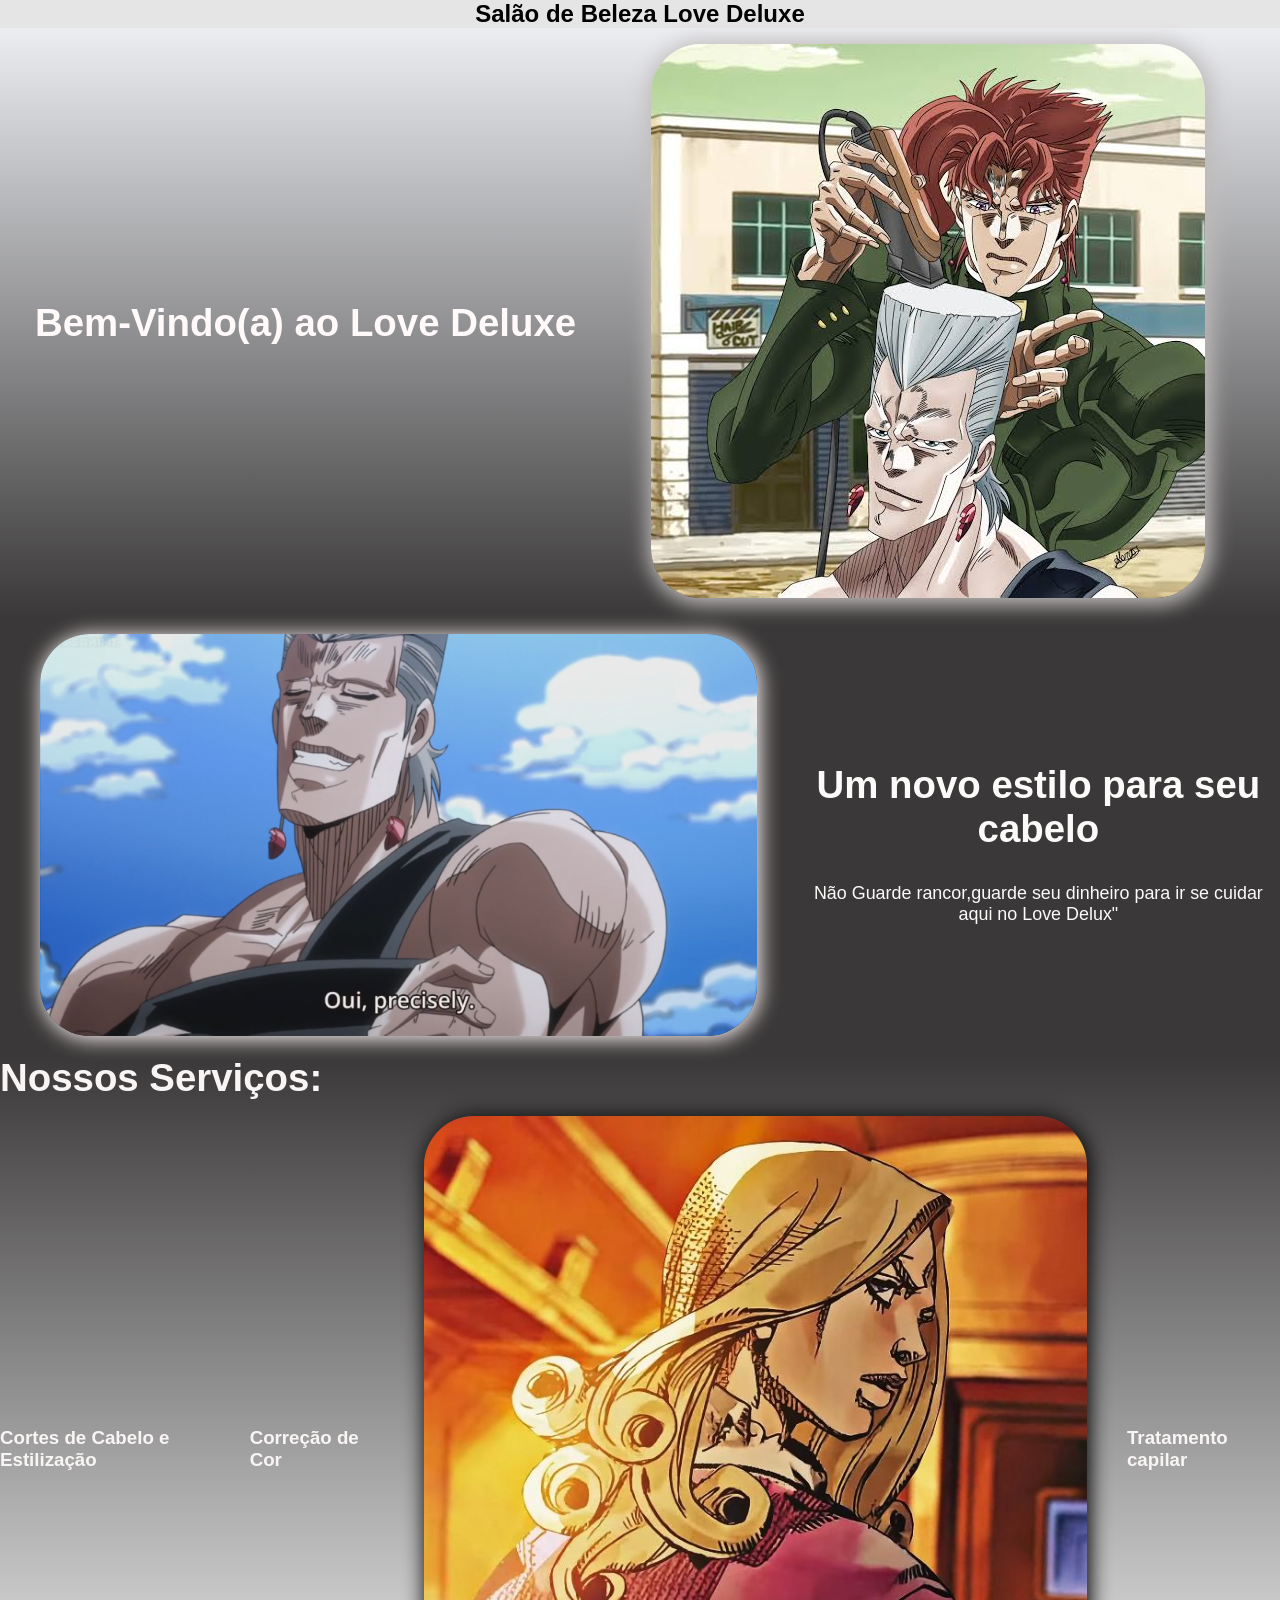
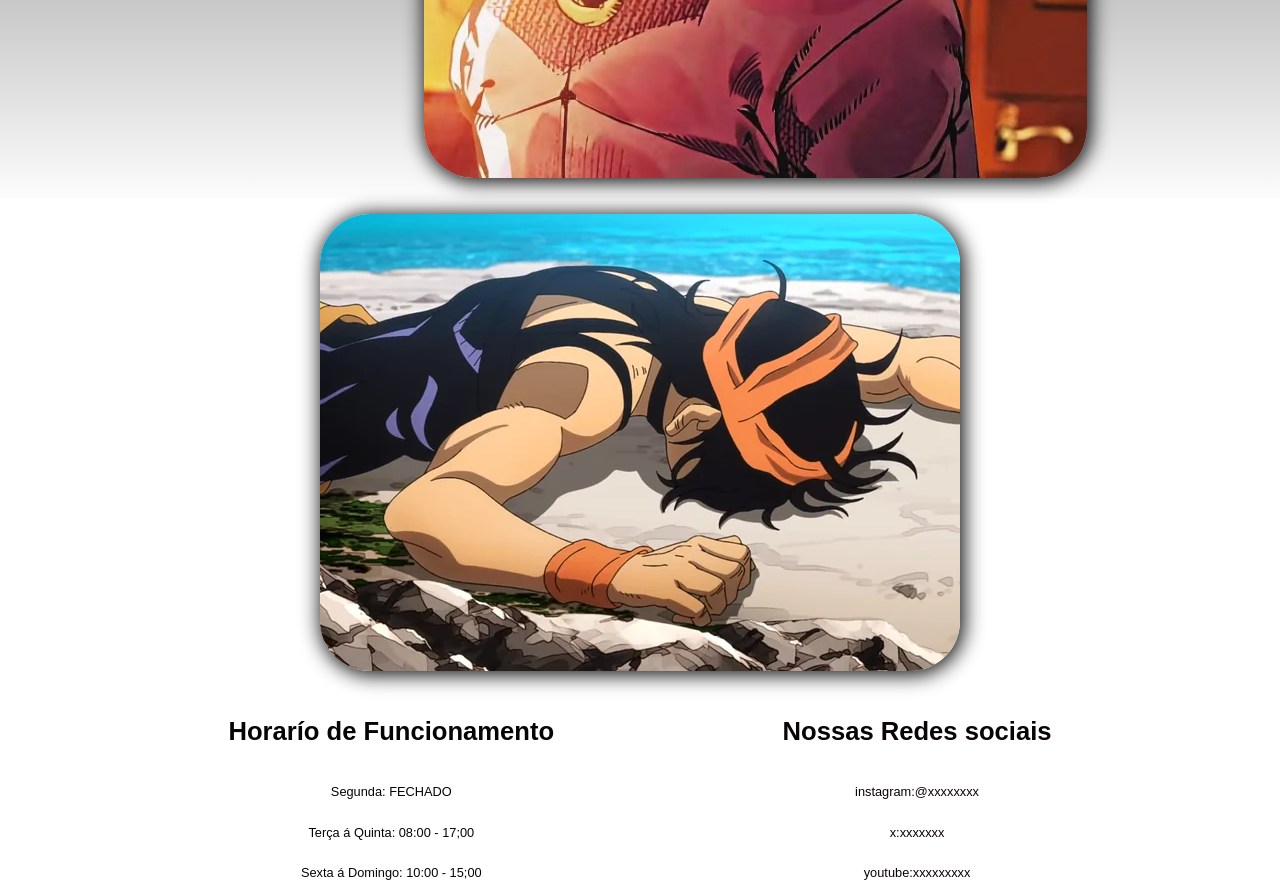
==== salao.html @ 61d6c85c "finalizando atividade" ====
<!DOCTYPE html>

<html lang ="pt-br">

    <head>

        <meta charset ="utf-8">

        <meta name ="author" content ="Seu nome aqui">

        <meta name ="viewport" content ="width=device-width,initial-scale=1"/>

        <link rel ="shortcut icon" type ="image/x-icon" href ="./images/favicon.ico">

        <link rel ="stylesheet" type ="text/css" href ="./salao.css">

        <script src ="./salao.js"></script>

        <title>Salão de beleza Love Deluxe</title>

    </head>

    <body>

        <header>

            <nav id="menu_primario">

                  <h1 id="titulo">Salão de Beleza Love Deluxe</h1>

              </nav>

          </header>

          <main id="menu_principal">

              <section id ="secao_1">

                    <h2 id ="titulo_2">Bem-Vindo(a) ao Love Deluxe</h2>

                    <figure>  

                        <img id ="img1" src ="./images/img1.jpeg" alt="OI">

                    </figure>

                  </section>

                  <section id ="secao_2">

                      <figure>
  
                          <img id ="img2" src="./images/img2.png" alt="JoJO">

                      </figure>

                  <section id ="secao_2_1">

                        <h2 id ="titulo_3">Um novo estilo para seu cabelo</h2>

                        <p id ="p1">Não Guarde rancor,guarde seu dinheiro para ir se cuidar aqui no Love Delux"</p>

                  </section>

                  </section>

                <section id ="secao_3">

                    <h2 id="titulo_4">Nossos Serviços:</h2>

                      <section id ="secao_3_1">

                          <h3 id="titulo_4.1">Cortes de Cabelo e Estilização</h3>

                          <h3 id="titulo_4.2">Correção de Cor</h3>

                          <figure>

                            <img id="img3" src="./images/img3.jpg" alt="oi">

                          </figure>

                          <h3 id="titulo_4.3">Tratamento capilar</h3>

                       </section>

                  </section>

                  <section id ="secao_4">

                      <figure>

                        <img id="img4" src="./images/img4.webp" alt=" ">

                      </figure>

                    </section>

          </main>

          <footer id="menu_secundario">

            <section id ="secao_5">

                <h3 id="titulo_5">Horarío de Funcionamento</h3>

                <p id="p2">Segunda: FECHADO</p>

                <p id="p3">Terça á Quinta: 08:00 - 17;00</p>

                <p id="p4">Sexta á Domingo: 10:00 - 15;00</p>

            </section>

            <section id ="secao_6">

                <h3 id="titulo_6">Nossas Redes sociais</h3>

                <p id="p5">instagram:@xxxxxxxx</p>

                <p id="p6">x:xxxxxxx</p>
                
                <p id="p7">youtube:xxxxxxxxx</p>

            </section>

          </footer>

            </body>

        </html>
---- salao.css ----
body{

  margin: 0px;
  scroll-behavior: smooth;
  font-family: 'Trebuchet MS', 'Lucida Sans Unicode', 'Lucida Grande', 'Lucida Sans', Arial, sans-serif;
}

header{

  background-color: #e6e5e5;
}

#titulo{

  margin: 0px;
  text-align:center ;
}

#secao_1{

  align-items: center;
  background-color: #ebedf1;
  background-image: linear-gradient(to bottom, #ebedf1, #3a3838);
  color: #fff9f9;
  display: flex;
  justify-content: space-evenly;
  margin: 0px;
}

#titulo_2{

  font-size:3.0vw ;
}

#img1{

  border-radius:50px ;
  box-shadow: 2px 2px 20px 5px rgb(192, 187, 187);
  width: 100%;
  height: auto;
}

#secao_2{

  align-items: center;
  background-color: #3a3838;
  background-image: linear-gradient(to bottom, #3a3838, #3a3838);
  color: #fdfafa;
  display: flex;
  justify-content: space-evenly;
  margin: 0px;
}

#img2{

  border-radius: 50px;
  box-shadow: 2px 2px 20px 2px rgb(240, 230, 230);
  width: 100%;
  height: auto;
}

#titulo_3{

  text-align:center ;
  font-size: 3.0vw;
}

#secao_3{

  background-color: #f7f3f4;
  background-image: linear-gradient(to bottom, #3a3838, #fcfcfc);
  color: #faf5f5;
  text-align: ;
}

#secao_3_1{

  align-items: center;
  display: flex;
  justify-content: space-evenly;
  margin: auto;
}

#titulo_4{

  font-size:3.0vw ;
  margin: 0;
}

#titulo_4_1, #titulo_4_2, #titulo_4_3{

  font-size: 2.0vw;
  margin: 0px;
}

#img3{

  border-radius:50px ;
  box-shadow: 2px 2px 20px 2px rgb(12, 11, 11);
  width: 100%;
  height: auto;
}

#secao_4{

  display: flex;
  justify-content: center;
}

#img4{

  border-radius:50px ;
  box-shadow: 2px 2px 20px 2px rgb(15, 15, 15);
  width: 100%;
  height: auto;
}

#menu_secundario{

  display: flex;
  justify-content:space-evenly ;
}

#secao_5{

  align-items: center;
  color: #050505;
  display: flex;
  flex-direction:column ;
  margin: 0px;
}

#secao_6{

  align-items: center;
  color: #0a0505;
  display: flex;
  flex-direction: column;
  margin: 0px;
}

#titulo_5, #titulo_6{

  font-size:2.0vw ;
}

#p1{

  font-size: 1.4vw;
  text-align: center;
}

#p2, #p3, #p4, #p5, #p6, #p7{

  font-size: 1.0vw;
}
/* Daqui para baixo é o uso de media query, que é responsável por otimizar a exibição para tamanhos de telas diferentes */

/* Tela com largura de até 440 pixels (iphone 14/15/16/17/18 PRO MAX) quando o aparelho está na vertical / portrait */

/* Não serão mudadas todas as características, somentes aquelas influenciadas pelo tamanho da tela */


@media screen and (max-width: 440px) and (orientation: portrait) {

  #menu_secundario{

    flex-direction:column ;
  }

  #secao_1{

    flex-direction:column-reverse ;
    text-align: center;
  }

  #titulo_2{

    font-size: 5.5vw;
  }

  #img1{

    width: 295px;
  }

  #secao_2{

    flex-direction: column-reverse;
    text-align: center;
  }

  #img2{

    width: 295px;
  }

  #titulo_3{

    font-size: 5.5vw;
  }

  #secao_3_1{

    flex-direction:column ;
  }

  #titulo_4{

    font-size:5.5vw ;
    margin-bottom: 20px;
  }

  #titulo_4_1, #titulo_4_2, #titulo_4_3{

    font-size: ;
    margin-bottom: 20px;
  }

  #img3{

    width: 295px;
  }

  #img4{

    width: 295px;
  }

  #titulo_5, #titulo_6{

    font-size: 5.5vw;
  }

  #p1, #p2, #p3, #p4, #p5, #p6, #p7{

    font-size: 4.0vw;
  }

}
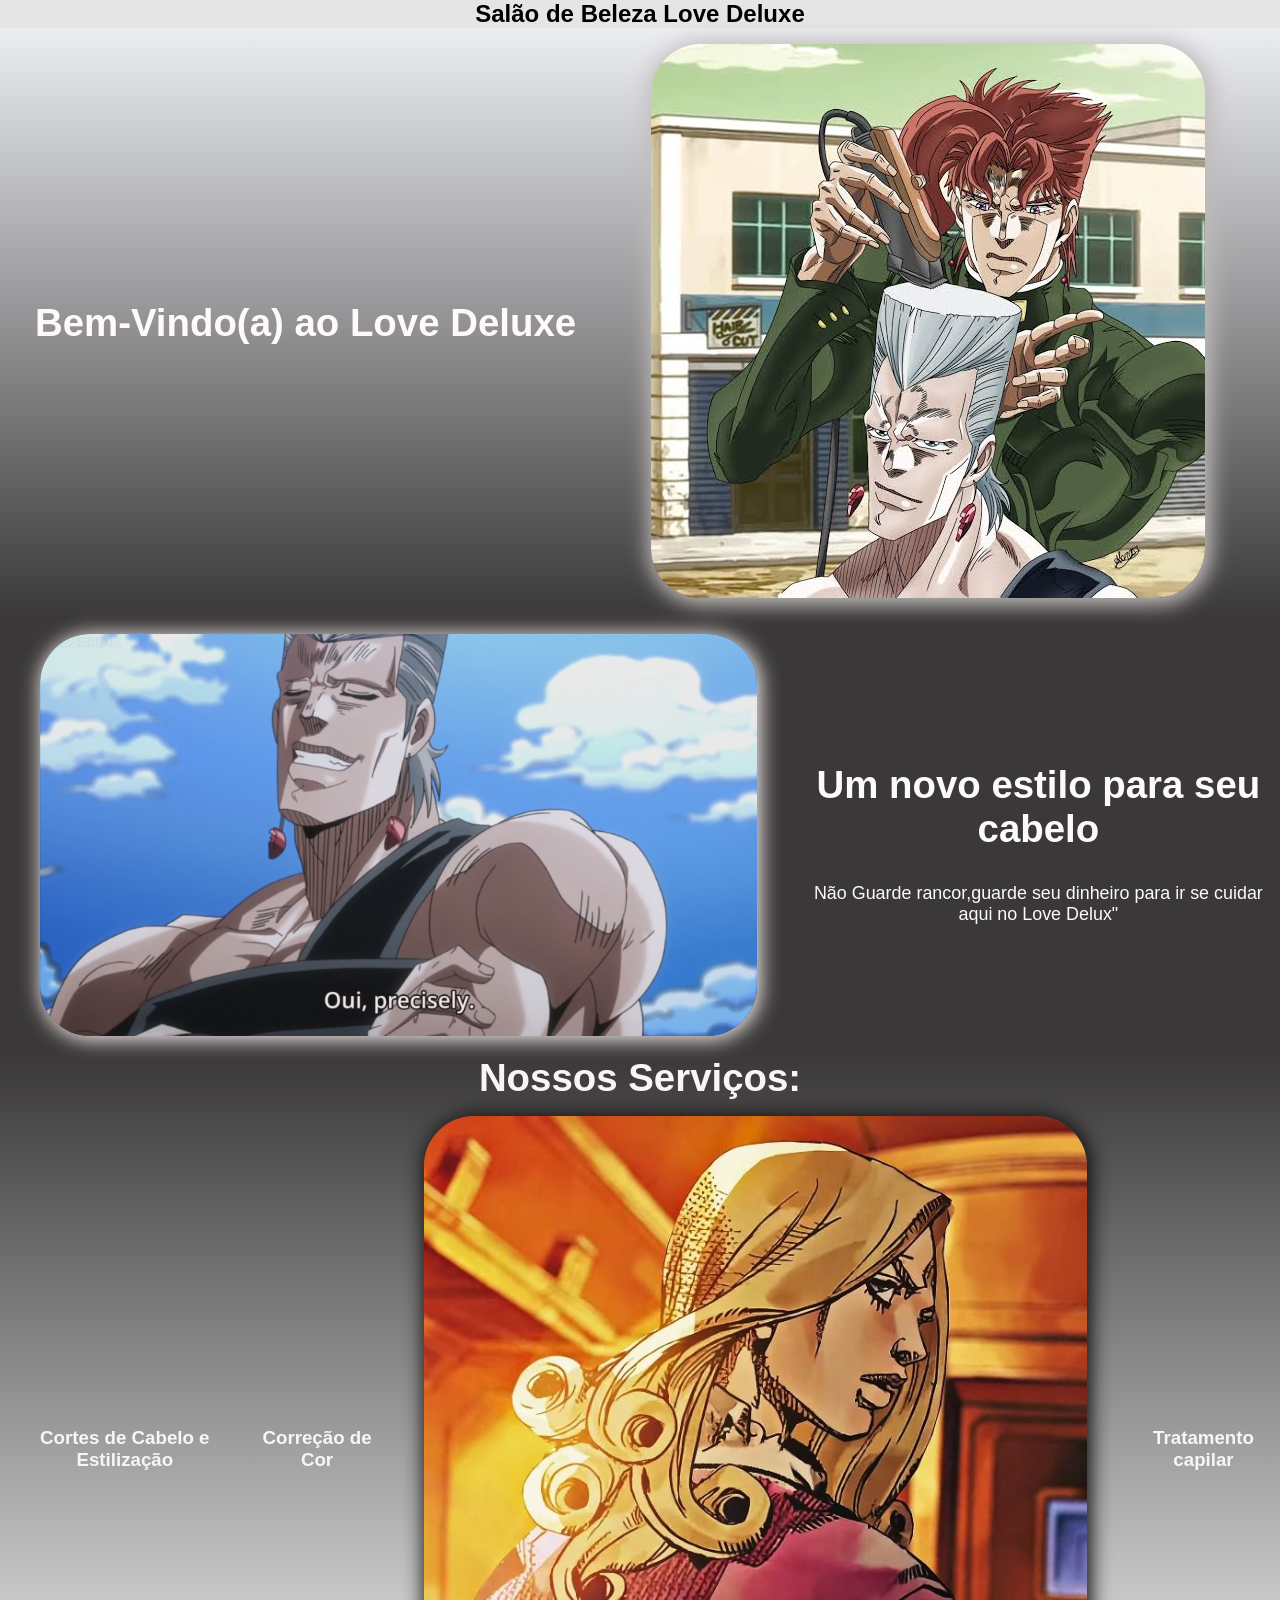
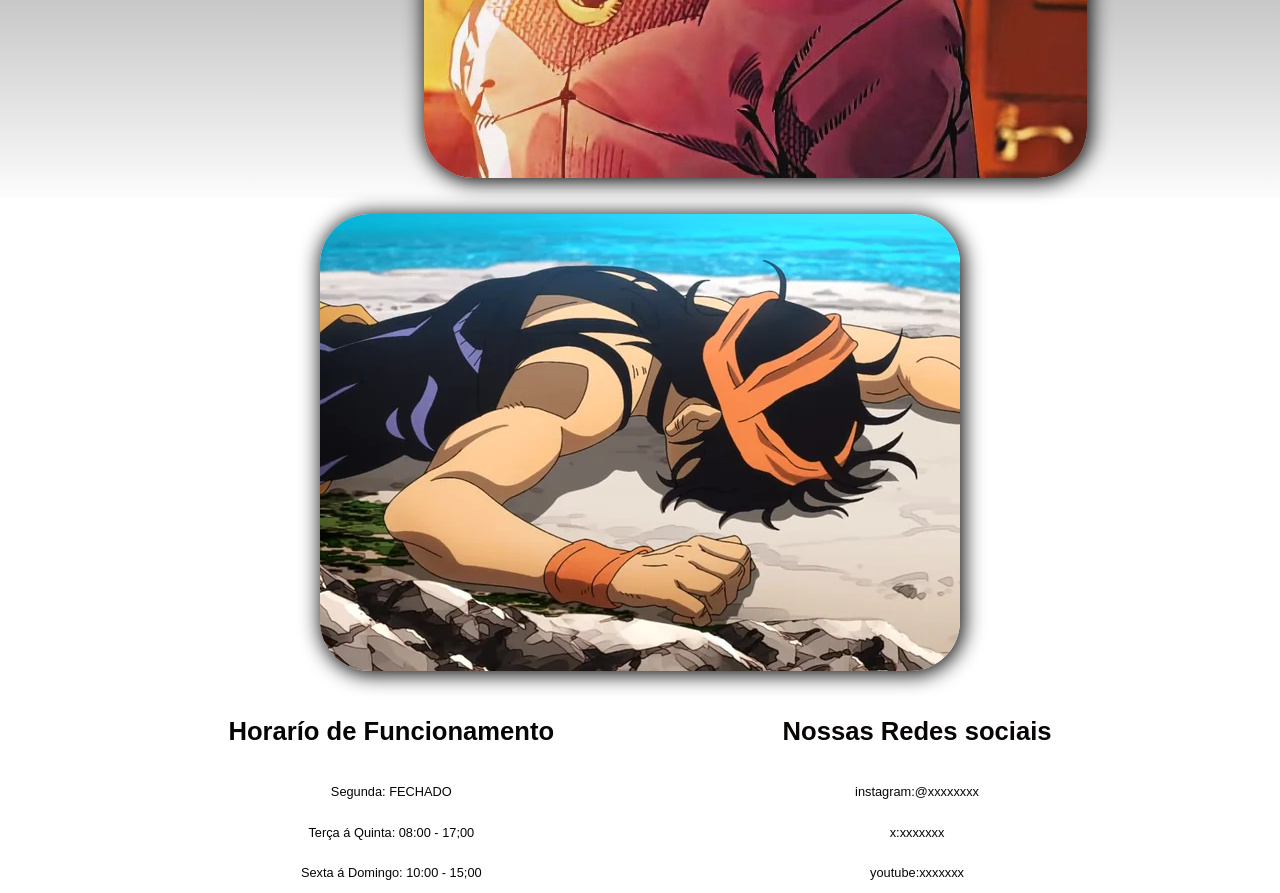
==== commit 3a9de01e: "Update salao.html" ====
--- a/salao.html
+++ b/salao.html
@@ -120,7 +120,7 @@
 
                 <p id="p6">x:xxxxxxx</p>
                 
-                <p id="p7">youtube:xxxxxxxxx</p>
+                <p id="p7">youtube:xxxxxxx</p>
 
             </section>
 
@@ -128,4 +128,4 @@
 
             </body>
 
-        </html>+        </html>
--- a/salao.css
+++ b/salao.css
@@ -70,7 +70,7 @@
   background-color: #f7f3f4;
   background-image: linear-gradient(to bottom, #3a3838, #fcfcfc);
   color: #faf5f5;
-  text-align: ;
+  text-align: center;
 }
 
 #secao_3_1{
@@ -213,7 +213,7 @@
 
   #titulo_4_1, #titulo_4_2, #titulo_4_3{
 
-    font-size: ;
+    font-size: 5vw;
     margin-bottom: 20px;
   }
 
@@ -237,4 +237,4 @@
     font-size: 4.0vw;
   }
 
-}+}
